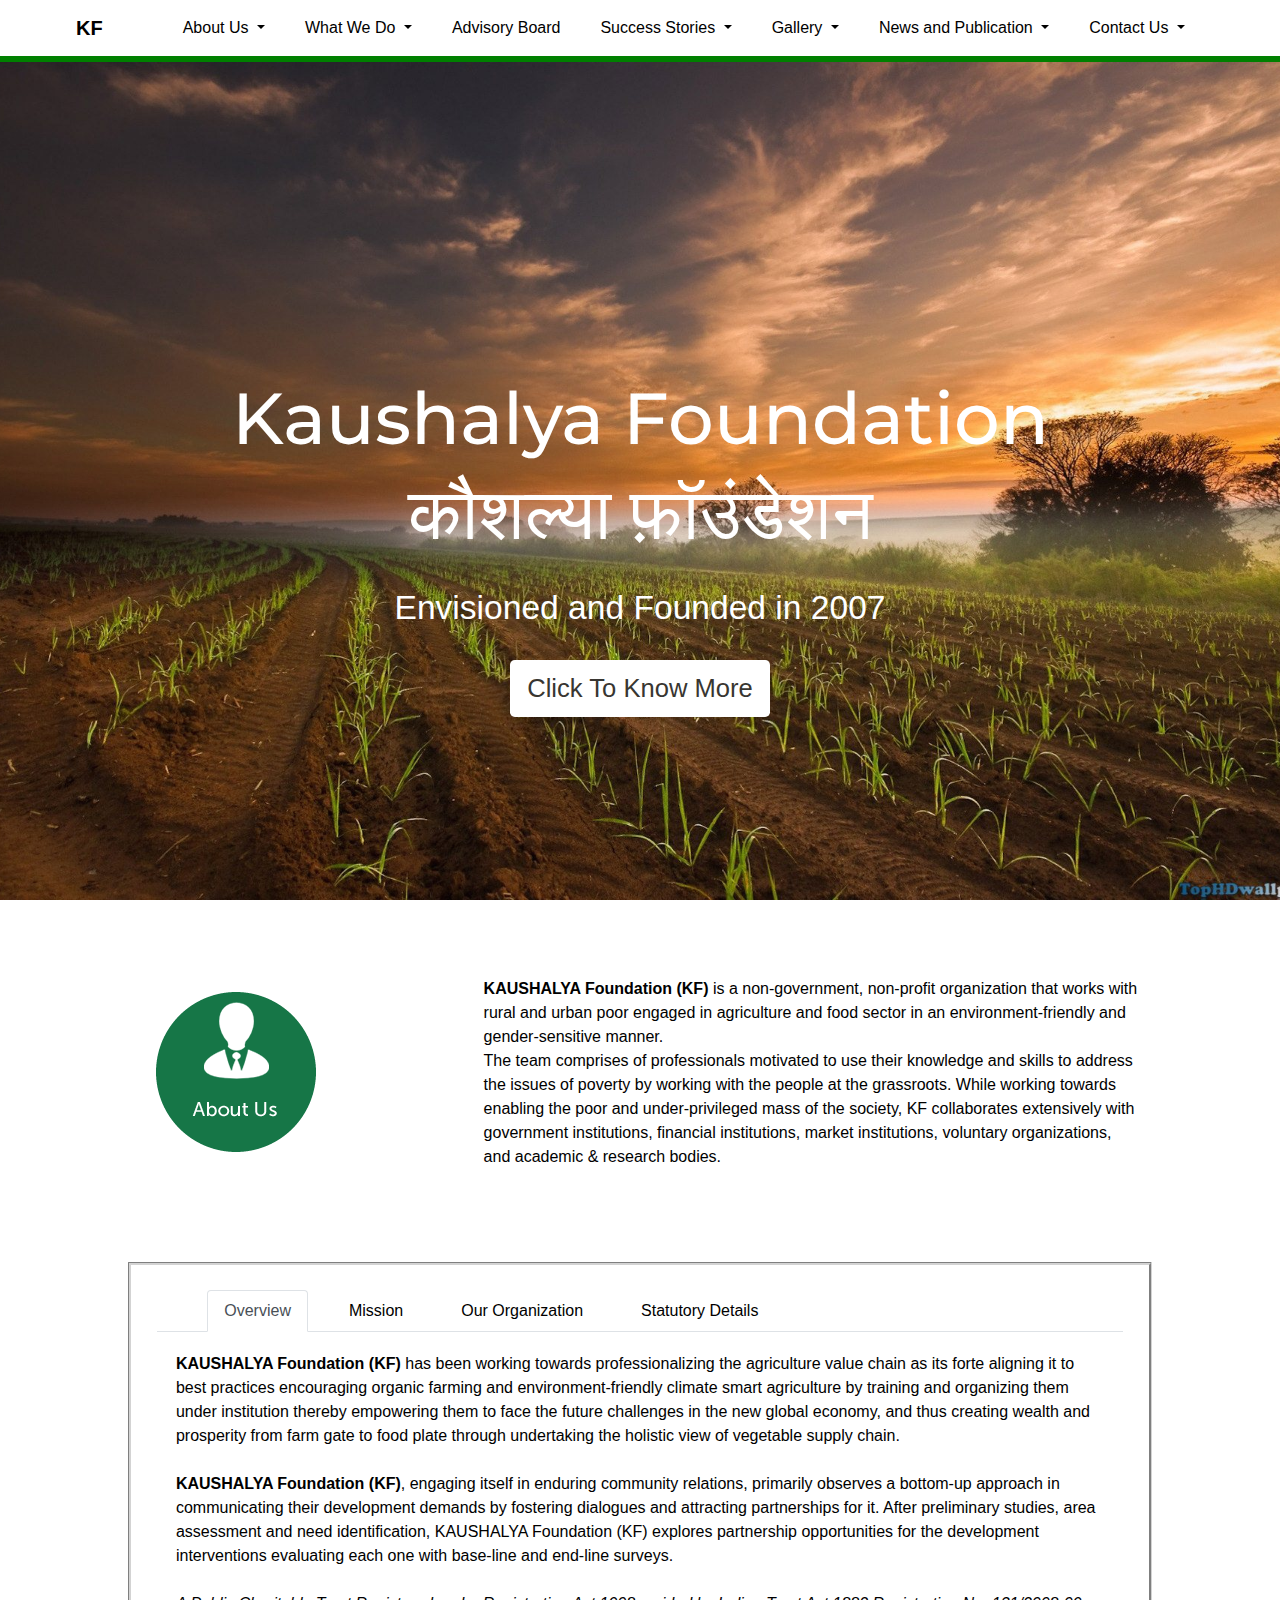
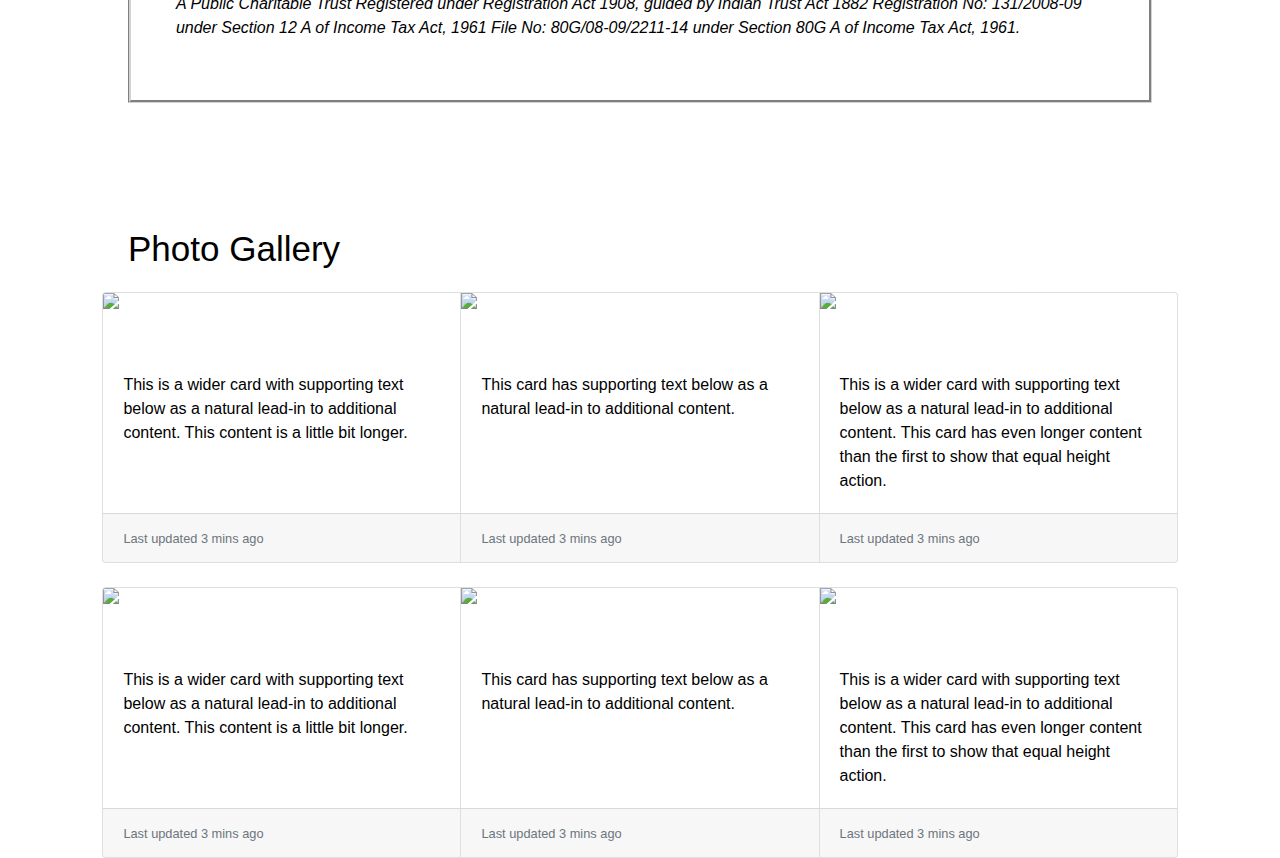
==== NGO_Homepage/index.html @ 24e9863d "NGO Homepage" ====
<!doctype html>
<html lang="en">
  <head>
    <!-- Required meta tags -->
    <meta charset="utf-8">
    <meta name="viewport" content="width=device-width, initial-scale=1">


    <!-- Bootstrap CSS -->
    <link rel="stylesheet" href="https://maxcdn.bootstrapcdn.com/bootstrap/4.0.0/css/bootstrap.min.css" integrity="sha384-Gn5384xqQ1aoWXA+058RXPxPg6fy4IWvTNh0E263XmFcJlSAwiGgFAW/dAiS6JXm" crossorigin="anonymous">
    <link rel="stylesheet" href="index.css">

    <title>Kaushalya Foundation</title>
  </head>
  <body>
    <!-- Optional JavaScript -->
    <!-- jQuery first, then Popper.js, then Bootstrap JS -->
    <script src="https://code.jquery.com/jquery-3.2.1.slim.min.js" integrity="sha384-KJ3o2DKtIkvYIK3UENzmM7KCkRr/rE9/Qpg6aAZGJwFDMVNA/GpGFF93hXpG5KkN" crossorigin="anonymous"></script>
    <script src="https://cdnjs.cloudflare.com/ajax/libs/popper.js/1.12.9/umd/popper.min.js" integrity="sha384-ApNbgh9B+Y1QKtv3Rn7W3mgPxhU9K/ScQsAP7hUibX39j7fakFPskvXusvfa0b4Q" crossorigin="anonymous"></script>
    <script src="https://maxcdn.bootstrapcdn.com/bootstrap/4.0.0/js/bootstrap.min.js" integrity="sha384-JZR6Spejh4U02d8jOt6vLEHfe/JQGiRRSQQxSfFWpi1MquVdAyjUar5+76PVCmYl" crossorigin="anonymous"></script>
    
    <nav class="navbar navbar-expand-lg">
      <a class="navbar-brand" href="#">KF</a>
      <button class="navbar-toggler" type="button" data-toggle="collapse" data-target="#navbarNavDropdown" aria-controls="navbarNavDropdown" aria-expanded="false" aria-label="Toggle navigation">
        <span class="navbar-toggler-icon"></span>
      </button>
      <div class="collapse navbar-collapse" id="navbarNavDropdown">
        <ul class="navbar-nav">
            <li class="nav-item dropdown">
                <a class="nav-link dropdown-toggle" href="#" id="navbarDropdownMenuLink" data-toggle="dropdown" aria-haspopup="true" aria-expanded="false">
                  About Us
                </a>
                <div class="dropdown-menu" aria-labelledby="navbarDropdownMenuLink">
                  <a class="dropdown-item" href="#">Overview</a>
                  <a class="dropdown-item" href="#">Mission</a>
                  <a class="dropdown-item" href="#">Our Organisation</a>
                  <a class="dropdown-item" href="#">Board of Trustee</a>
                  <a class="dropdown-item" href="#">Team</a>
                </div>
              </li>
          <li class="nav-item dropdown">
                <a class="nav-link dropdown-toggle" href="#" id="navbarDropdownMenuLink" data-toggle="dropdown" aria-haspopup="true" aria-expanded="false">
                  What We Do
                </a>
                <div class="dropdown-menu" aria-labelledby="navbarDropdownMenuLink">
                  <a class="dropdown-item" href="#">What We Do</a>
                  <a class="dropdown-item" href="#">Our Approach</a>
                </div>
              </li>
          <li class="nav-item">
            <a class="nav-link" href="#">Advisory Board</a>
          </li>
          <li class="nav-item dropdown">
            <a class="nav-link dropdown-toggle" href="#" id="navbarDropdownMenuLink" data-toggle="dropdown" aria-haspopup="true" aria-expanded="false">
              Success Stories
            </a>
            <div class="dropdown-menu" aria-labelledby="navbarDropdownMenuLink">
              <a class="dropdown-item" href="#">Partners</a>
              <a class="dropdown-item" href="#">Our Journey</a>
              <a class="dropdown-item" href="#">Awards and Recognition</a>
            </div>
          </li>
          <li class="nav-item dropdown">
              <a class="nav-link dropdown-toggle" href="#" id="navbarDropdownMenuLink" data-toggle="dropdown" aria-haspopup="true" aria-expanded="false">
                Gallery
              </a>
              <div class="dropdown-menu" aria-labelledby="navbarDropdownMenuLink">
                <a class="dropdown-item" href="#">Picture Gallery</a>
                <a class="dropdown-item" href="#">Video Gallery</a>
              </div>
            </li>
            <li class="nav-item dropdown">
                <a class="nav-link dropdown-toggle" href="#" id="navbarDropdownMenuLink" data-toggle="dropdown" aria-haspopup="true" aria-expanded="false">
                  News and Publication
                </a>
                <div class="dropdown-menu" aria-labelledby="navbarDropdownMenuLink">
                  <a class="dropdown-item" href="#">Media Coverage</a>
                  <a class="dropdown-item" href="#">Statuory Report</a>
                </div>
              </li>
              <li class="nav-item dropdown">
                  <a class="nav-link dropdown-toggle" href="#" id="navbarDropdownMenuLink" data-toggle="dropdown" aria-haspopup="true" aria-expanded="false">
                    Contact Us
                  </a>
                  <div class="dropdown-menu" aria-labelledby="navbarDropdownMenuLink">
                    <a class="dropdown-item" href="#">Advocacy</a>
                    <a class="dropdown-item" href="#">Volunteer</a>
                    <a class="dropdown-item" href="#">Career</a>
                    <a class="dropdown-item" href="#">Location</a>
                  </div>
                </li>
        </ul>
      </div>
    </nav>


    <div id="home">
      <div class="landing-text">
        <br><br><br><br><br><br><br><br>
        <h1>Kaushalya Foundation</h1> 
        <h1>कौशल्या फ़ॉउंडेशन </h1><br>
        <h3>Envisioned and Founded in 2007</h3><br>
        <a href="#" class="btn btn-default btn-lg">Click To Know More</a>
      </div>
    </div>

    <div class="info">
        <div class="row">
        <div class="col-12 col-md-4">
          <img src="aboutus.png" class="img-responsive">
        </div>
        <div class="col-12 col-md-8">
          <p>
          <strong>KAUSHALYA Foundation (KF)</strong> is a non-government, non-profit organization that works with rural and urban poor engaged in agriculture and food sector in an environment-friendly and gender-sensitive manner. 
          <br>The team comprises of professionals motivated to use their knowledge and skills to address the issues of poverty by working with the people at the grassroots. While working towards enabling the poor and under-privileged mass of the society, KF collaborates extensively with government institutions, financial institutions, market institutions, voluntary organizations, and academic & research bodies.
          </p>  
      </div>
      </div>
      </div>


        <div class="about">
            <div class="nav nav-tabs" id="nav-tab" role="tablist">
              <a class="nav-item nav-link active" id="nav-home-tab" data-toggle="tab" href="#nav-home" role="tab" aria-controls="nav-home" aria-selected="true">Overview</a>
              <a class="nav-item nav-link" id="nav-profile-tab" data-toggle="tab" href="#nav-profile" role="tab" aria-controls="nav-profile" aria-selected="false">Mission</a>
              <a class="nav-item nav-link" id="nav-contact-tab" data-toggle="tab" href="#nav-contact" role="tab" aria-controls="nav-contact" aria-selected="false">Our Organization</a>
              <a class="nav-item nav-link" id="nav-statuory-tab" data-toggle="tab" href="#nav-statuory" role="tab" aria-controls="nav-statuory" aria-selected="false">Statutory Details</a>
            </div>
          
          <div class="tab-content" id="nav-tabContent">
            <div class="tab-pane fade show active" id="nav-home" role="tabpanel" aria-labelledby="nav-home-tab">
            <p><strong>KAUSHALYA Foundation (KF)</strong> has been working towards professionalizing the agriculture value chain as its forte aligning it to best practices encouraging organic farming and environment-friendly climate smart agriculture by training and organizing them under institution thereby empowering them to face the future challenges in the new global economy, and thus creating wealth and prosperity from farm gate to food plate through undertaking the holistic view of vegetable supply chain.
          <br><br><strong>KAUSHALYA Foundation (KF)</strong>, engaging itself in enduring community relations, primarily observes a bottom-up approach in communicating their development demands by fostering dialogues and attracting partnerships for it. After preliminary studies, area assessment and need identification, KAUSHALYA Foundation (KF) explores partnership opportunities for the development interventions evaluating each one with base-line and end-line surveys.            
          <br><br><em>A Public Charitable Trust Registered under Registration Act 1908, guided by Indian Trust Act 1882 Registration No: 131/2008-09 under Section 12 A of Income Tax Act, 1961 File No: 80G/08-09/2211-14 under Section 80G A of Income Tax Act, 1961.</em></p>
          </div>

            <div class="tab-pane fade" id="nav-profile" role="tabpanel" aria-labelledby="nav-profile-tab">
              <p>
                  <strong> Vision:</strong> <br>
                  »	Professionalizing the informal trade channel of fresh farm produce (FFP) and creating gainful, dignified self-employment for the families dependent on agriculture sector.
                  <br><br>
                  
                  <strong> Mission:</strong> <br>
                  »	Increasing income and generating employment at the grass root level of the food chain
                  <br>
                  »	Development that is Equitable and holistic in India’s agri-sector
                  <br><br>
                  
                  <strong> Pursuit:</strong> <br>
                  » Collaboration, organization, market-orientation and professionalization of the agri-value chains conforming to the principles of sustainability through Conservation Agriculture and Climate Smart Agriculture practices so as to affect the socio-economic enhancement of farmers, vendors and the chain actors eliminating dispensable supply chain intermediaries.
                  <br>
                  » Collaborating with the Government, Private sector and the Civil Society allies for concerted development efforts adhering to the best practices and ethics.
                  <br>
                  » Generating enhanced livelihood opportunities by preparing fertile grounds for micro-enterprise development and through social entrepreneurship by creating market space and brand.
                  <br>
                  » Advocacy and policy level communication for gender egalitarianism, social-inclusion, health, education and safety rights of the vulnerable and underprivileged. .
                  <br><br>
                  <strong>Objectives:</strong> <br>
                  »	Enhance the identity and provide a life dignity to the marginalized.
                  <br>
                  » Increase profitability and add to sustainability by and large
                  <br>
                  » Infuse efficiency, ethical trade practices and “best practices” in the entire gamut of activities in the agriculture value chains.
                  <br>
                  » Introduce and provide broad range of social and financial services to the poor.
              </p>
            </div>

            <div class="tab-pane fade" id="nav-contact" role="tabpanel" aria-labelledby="nav-contact-tab">
          <p>The governance of <strong> KAUSHALYA Foundation </strong> has been vested on the Board of Trustees. The board is composed of Young Professionals – all of whom have devoted their lives to social development and agri-business sector. There is an advisory board which consists of management experts and professionals to guide and advice the Board of Trustees in strategic decision making and planning matters.
          <br><br>Field- based teams; each led by a project manager, carry out the organization's daily operations including the professional assistance / consultancy services in agriculture sector and allied industry.</p>
          </div>

          <div class="tab-pane fade" id="nav-statuory" role="tabpanel" aria-labelledby="nav-statuory-tab">
         <p>  <strong> A Public Charitable Trust    Registered under Registration Act 1908, guided by Indian Trust Act 1882 </strong> <br><br>
          Registration No: 131/2008-09 under Section 12 A of Income Tax Act, 1961<br>
          File No: 80G/08-09/2211-14 under Section 80G A of Income Tax Act, 1961</p>
          </div>
          </div>
          </div>

          <br><br><br><br><br>

          <p style="color:black; font-size:35px; margin-left:10%;">Photo Gallery<p>
            
          
          <div class="card-group">
            <div class="card">
              <img class="card-img-top" src="..." alt="Card image cap">
              <div class="card-body">
                <h5 class="card-title">Card title</h5>
                <p class="card-text">This is a wider card with supporting text below as a natural lead-in to additional content. This content is a little bit longer.</p>
              </div>
              <div class="card-footer">
                <small class="text-muted">Last updated 3 mins ago</small>
              </div>
            </div>
            <div class="card">
              <img class="card-img-top" src="..." alt="Card image cap">
              <div class="card-body">
                <h5 class="card-title">Card title</h5>
                <p class="card-text">This card has supporting text below as a natural lead-in to additional content.</p>
              </div>
              <div class="card-footer">
                <small class="text-muted">Last updated 3 mins ago</small>
              </div>
            </div>
            <div class="card">
              <img class="card-img-top" src="..." alt="Card image cap">
              <div class="card-body">
                <h5 class="card-title">Card title</h5>
                <p class="card-text">This is a wider card with supporting text below as a natural lead-in to additional content. This card has even longer content than the first to show that equal height action.</p>
              </div>
              <div class="card-footer">
                <small class="text-muted">Last updated 3 mins ago</small>
              </div>
            </div>
          </div>
          <br>
<div class="card-group">
  <div class="card">
    <img class="card-img-top" src="..." alt="Card image cap">
    <div class="card-body">
      <h5 class="card-title">Card title</h5>
      <p class="card-text">This is a wider card with supporting text below as a natural lead-in to additional content. This content is a little bit longer.</p>
    </div>
    <div class="card-footer">
      <small class="text-muted">Last updated 3 mins ago</small>
    </div>
  </div>
  <div class="card">
    <img class="card-img-top" src="..." alt="Card image cap">
    <div class="card-body">
      <h5 class="card-title">Card title</h5>
      <p class="card-text">This card has supporting text below as a natural lead-in to additional content.</p>
    </div>
    <div class="card-footer">
      <small class="text-muted">Last updated 3 mins ago</small>
    </div>
  </div>
  <div class="card">
    <img class="card-img-top" src="..." alt="Card image cap">
    <div class="card-body">
      <h5 class="card-title">Card title</h5>
      <p class="card-text">This is a wider card with supporting text below as a natural lead-in to additional content. This card has even longer content than the first to show that equal height action.</p>
    </div>
    <div class="card-footer">
      <small class="text-muted">Last updated 3 mins ago</small>
    </div>
  </div>
</div>


</body>
</html>
---- NGO_Homepage/index.css ----
@import url('https://fonts.googleapis.com/css?family=Montserrat:400');

html,body{
    height: 100%;
    width: 100%;
    font-family: sans-serif;
    color: white;
}
.navbar{
    margin-bottom: 0%;
    background-color:white;
    position: fixed;
    width: 100%;
    z-index:1;
    border-bottom-color:green;
    border-bottom-style: solid;
    border-bottom-width: 6px;
}
.navbar-brand{
    margin-right: 60px;
    margin-left: 60px;
    color: black;
    font-weight: 600;
}
.nav-link{
    align: right;
    color: black;
    font-weight: 500;
    margin-left: 12px;
    margin-right: 12px;
}
.navbar-toggler-icon{
    background-color: green;
}
#home{
    background: url('farmer04.jpg') no-repeat 50% 50%;
    display: table;
    height: 100%;
    width: 100%;
    background-size: cover;
    opacity: 0.99;
}
.landing-text{
    display: table-cell;
    vertical-align: middle;
    text-align: center;
}
.landing-text h1{
    font-family: 'Montserrat';
    font-size: 450%;
    line-height: 1.2;
}
.landing-text h3{
    font-size: 210%;
    font-weight: 500;
    line-height: 1.2;
}
.btn-default{
    background-color: white;
    color:#36342F;
    font-size: 160%;
}
.btn-default:hover{
    color: white;
    background-color:#36342F;
} 
p{
    color: black;
}
h4{
    color: black;
}
.info{
    padding: 1%;
    margin-left: 10%;
    margin-right: 10%;
    margin-top: 5%;
}
.info img{
    padding: 5%;
}
.about{
    padding: 2%;
    margin-left: 10%;
    margin-right: 10%;
    margin-top: 5%;
    border-color:lightgray;
    border-radius: 1px;
    border-style: groove;
}
.tab-content{
    padding: 2%;
}
#nav-tab{
    padding-left:4%;
    padding-right: 4%;
}
.card-group{
    padding-left: 8%;
    padding-right: 8%;
}
@media  (max-width:768px) {
    .landing-text h1{
        font-size: 250%;
     }
    .landing-text h3{
         font-size: 120%;
     }
     .btn-default{
         font-size: 120%;
     }
    .landing-text p{
         font-size: 100%;
     }
 }
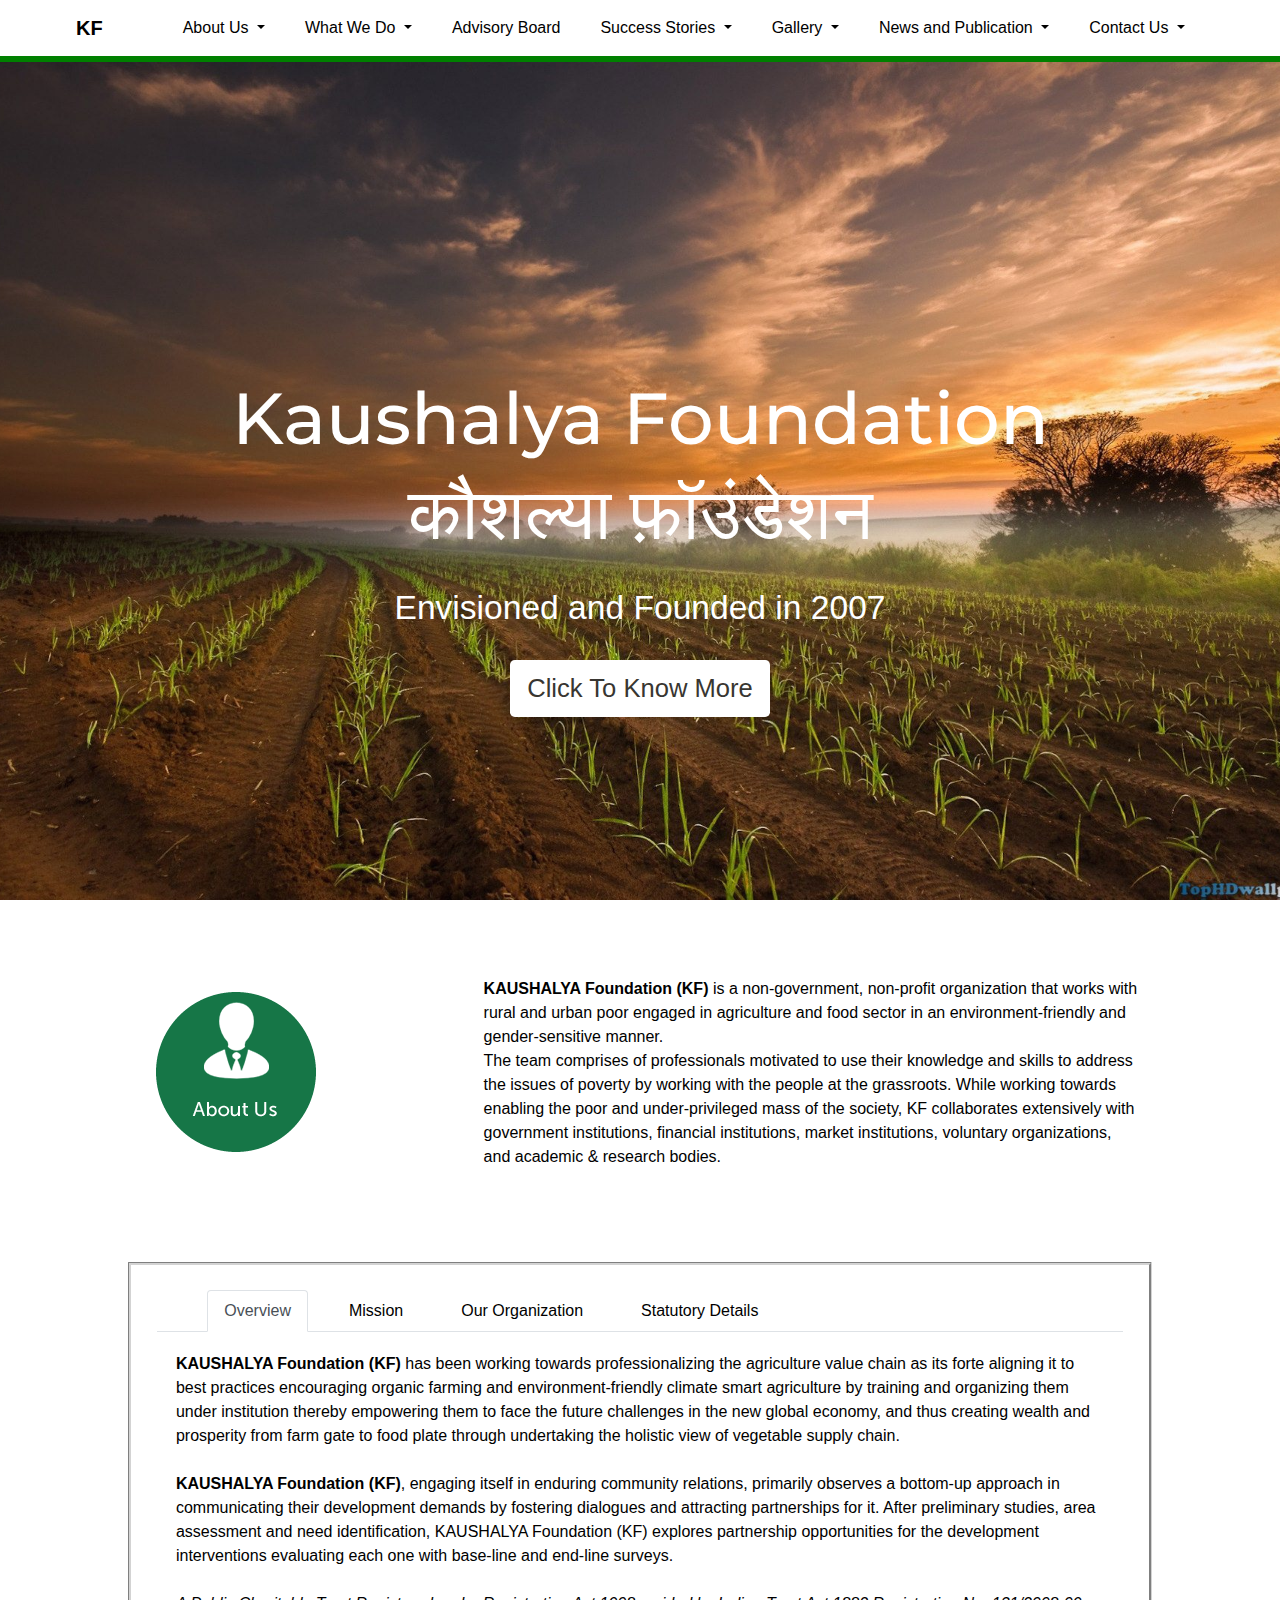
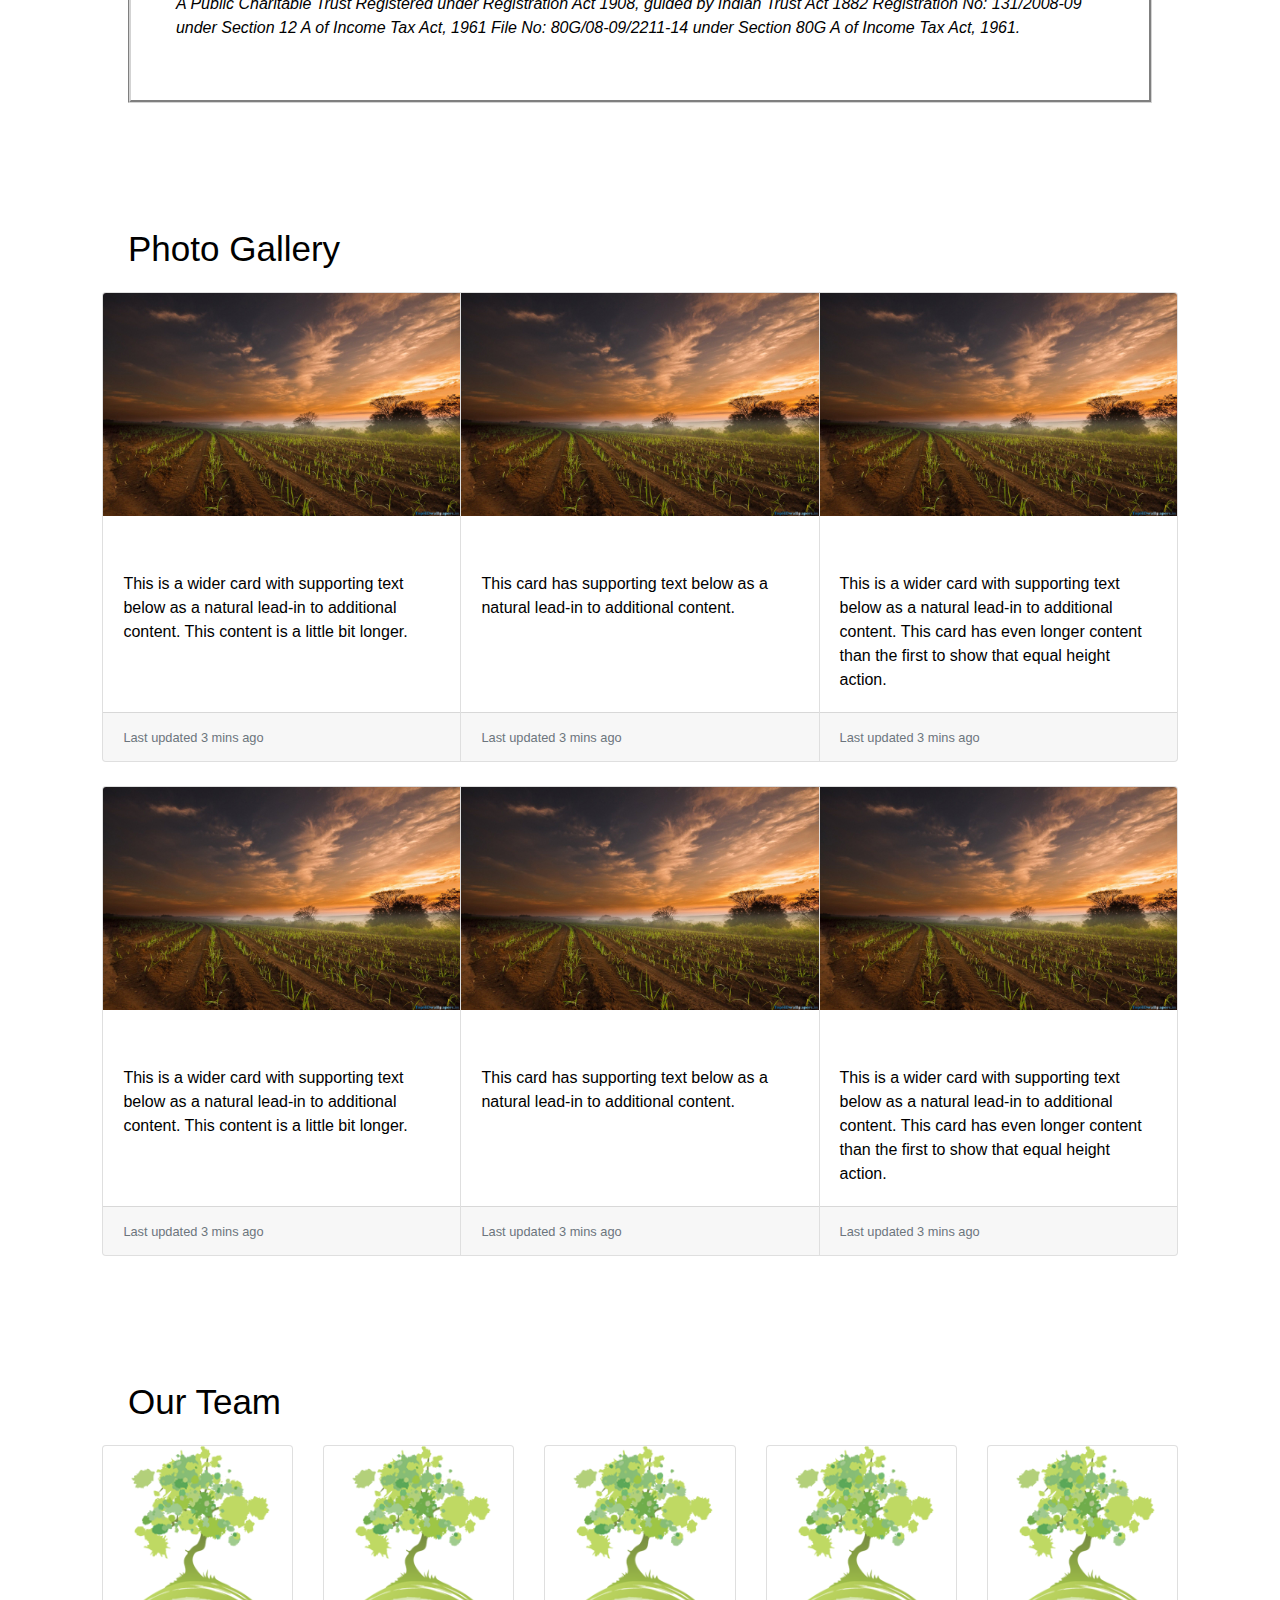
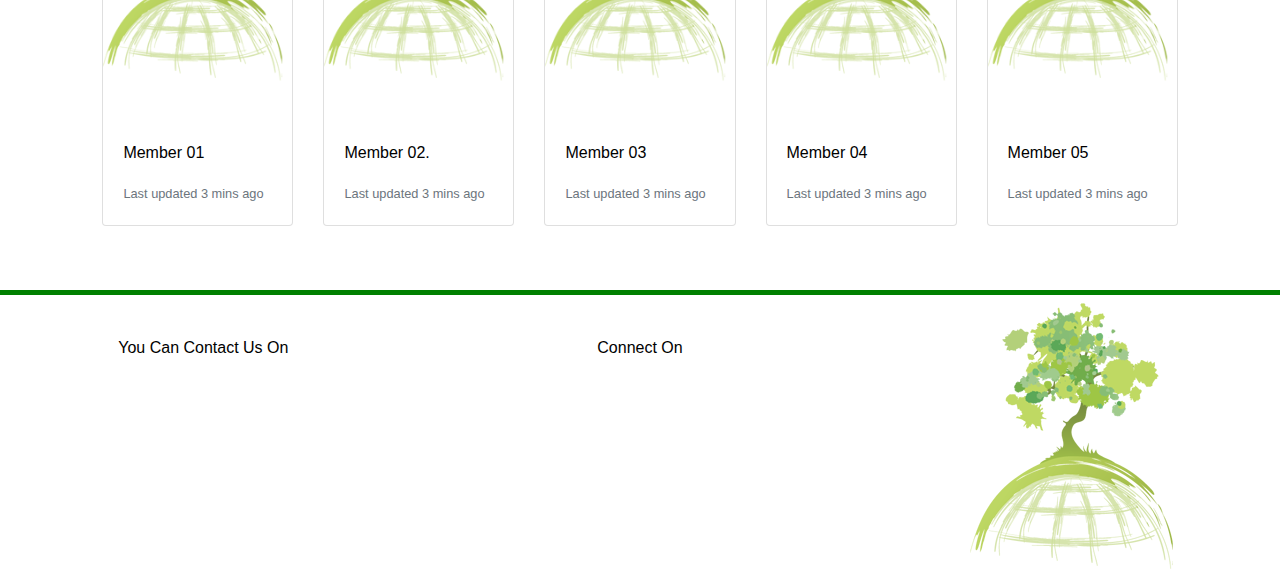
==== commit 8e3bce9b: "NGO Homepage" ====
--- a/NGO_Homepage/index.html
+++ b/NGO_Homepage/index.html
@@ -186,7 +186,7 @@
           
           <div class="card-group">
             <div class="card">
-              <img class="card-img-top" src="..." alt="Card image cap">
+              <img class="card-img-top" src="farmer04.jpg" alt="Card image cap">
               <div class="card-body">
                 <h5 class="card-title">Card title</h5>
                 <p class="card-text">This is a wider card with supporting text below as a natural lead-in to additional content. This content is a little bit longer.</p>
@@ -196,7 +196,7 @@
               </div>
             </div>
             <div class="card">
-              <img class="card-img-top" src="..." alt="Card image cap">
+              <img class="card-img-top" src="farmer04.jpg" alt="Card image cap">
               <div class="card-body">
                 <h5 class="card-title">Card title</h5>
                 <p class="card-text">This card has supporting text below as a natural lead-in to additional content.</p>
@@ -206,7 +206,7 @@
               </div>
             </div>
             <div class="card">
-              <img class="card-img-top" src="..." alt="Card image cap">
+              <img class="card-img-top" src="farmer04.jpg" alt="Card image cap">
               <div class="card-body">
                 <h5 class="card-title">Card title</h5>
                 <p class="card-text">This is a wider card with supporting text below as a natural lead-in to additional content. This card has even longer content than the first to show that equal height action.</p>
@@ -219,7 +219,7 @@
           <br>
 <div class="card-group">
   <div class="card">
-    <img class="card-img-top" src="..." alt="Card image cap">
+    <img class="card-img-top" src="farmer04.jpg" alt="Card image cap">
     <div class="card-body">
       <h5 class="card-title">Card title</h5>
       <p class="card-text">This is a wider card with supporting text below as a natural lead-in to additional content. This content is a little bit longer.</p>
@@ -229,7 +229,7 @@
     </div>
   </div>
   <div class="card">
-    <img class="card-img-top" src="..." alt="Card image cap">
+    <img class="card-img-top" src="farmer04.jpg" alt="Card image cap">
     <div class="card-body">
       <h5 class="card-title">Card title</h5>
       <p class="card-text">This card has supporting text below as a natural lead-in to additional content.</p>
@@ -239,7 +239,7 @@
     </div>
   </div>
   <div class="card">
-    <img class="card-img-top" src="..." alt="Card image cap">
+    <img class="card-img-top" src="farmer04.jpg" alt="Card image cap">
     <div class="card-body">
       <h5 class="card-title">Card title</h5>
       <p class="card-text">This is a wider card with supporting text below as a natural lead-in to additional content. This card has even longer content than the first to show that equal height action.</p>
@@ -250,6 +250,72 @@
   </div>
 </div>
 
+<br><br><br><br><br>
+
+          <p style="color:black; font-size:35px; margin-left:10%;">Our Team<p>
+
+
+<div class="card-deck">
+  <div class="card">
+    <img class="card-img-top" src="footerlogo.png" alt="Card image cap">
+    <div class="card-body">
+      <h5 class="card-title">Card title</h5>
+      <p class="card-text">Member 01</p>
+      <p class="card-text"><small class="text-muted">Last updated 3 mins ago</small></p>
+    </div>
+  </div>
+  <div class="card">
+    <img class="card-img-top" src="footerlogo.png" alt="Card image cap">
+    <div class="card-body">
+      <h5 class="card-title">Card title</h5>
+      <p class="card-text">Member 02.</p>
+      <p class="card-text"><small class="text-muted">Last updated 3 mins ago</small></p>
+    </div>
+  </div>
+  <div class="card">
+    <img class="card-img-top" src="footerlogo.png" alt="Card image cap">
+    <div class="card-body">
+      <h5 class="card-title">Card title</h5>
+      <p class="card-text">Member 03</p>
+      <p class="card-text"><small class="text-muted">Last updated 3 mins ago</small></p>
+    </div>
+  </div>
+  <div class="card">
+    <img class="card-img-top" src="footerlogo.png" alt="Card image cap">
+    <div class="card-body">
+      <h5 class="card-title">Card title</h5>
+      <p class="card-text">Member 04</p>
+      <p class="card-text"><small class="text-muted">Last updated 3 mins ago</small></p>
+    </div>
+  </div>
+  <div class="card">
+    <img class="card-img-top" src="footerlogo.png" alt="Card image cap">
+    <div class="card-body">
+      <h5 class="card-title">Card title</h5>
+      <p class="card-text">Member 05</p>
+      <p class="card-text"><small class="text-muted">Last updated 3 mins ago</small></p>
+    </div>
+  </div>
+</div>
+
+<footer>
+  <div class="contact">
+  <div class="row">
+    
+          <div class="col-12 col-md-4">
+                  <p>You Can Contact Us On</p>                        
+          </div>
+          <div class="col-12 col-md-4">
+                  <p>Connect On</p>
+          </div>
+        
+          <div class="col-12 col-md-4">
+                  <img src="footerlogo.png" class="icon">
+          </div>
+        </div>
+        </div>
+  </footer>
+
 
 </body>
 </html>--- a/NGO_Homepage/index.css
+++ b/NGO_Homepage/index.css
@@ -99,6 +99,23 @@
     padding-left: 8%;
     padding-right: 8%;
 }
+.card-deck{
+    padding-left: 8%;
+    padding-right: 8%;
+}
+footer{
+    margin-top: 5%;
+    text-align: center;
+    border-top-style:solid;
+    border-top-color: green;
+    border-top-width: 5px; 
+}
+.contact img{
+    padding-top: 2%;
+}
+.contact p{
+    padding:10%;
+}
 @media  (max-width:768px) {
     .landing-text h1{
         font-size: 250%;
